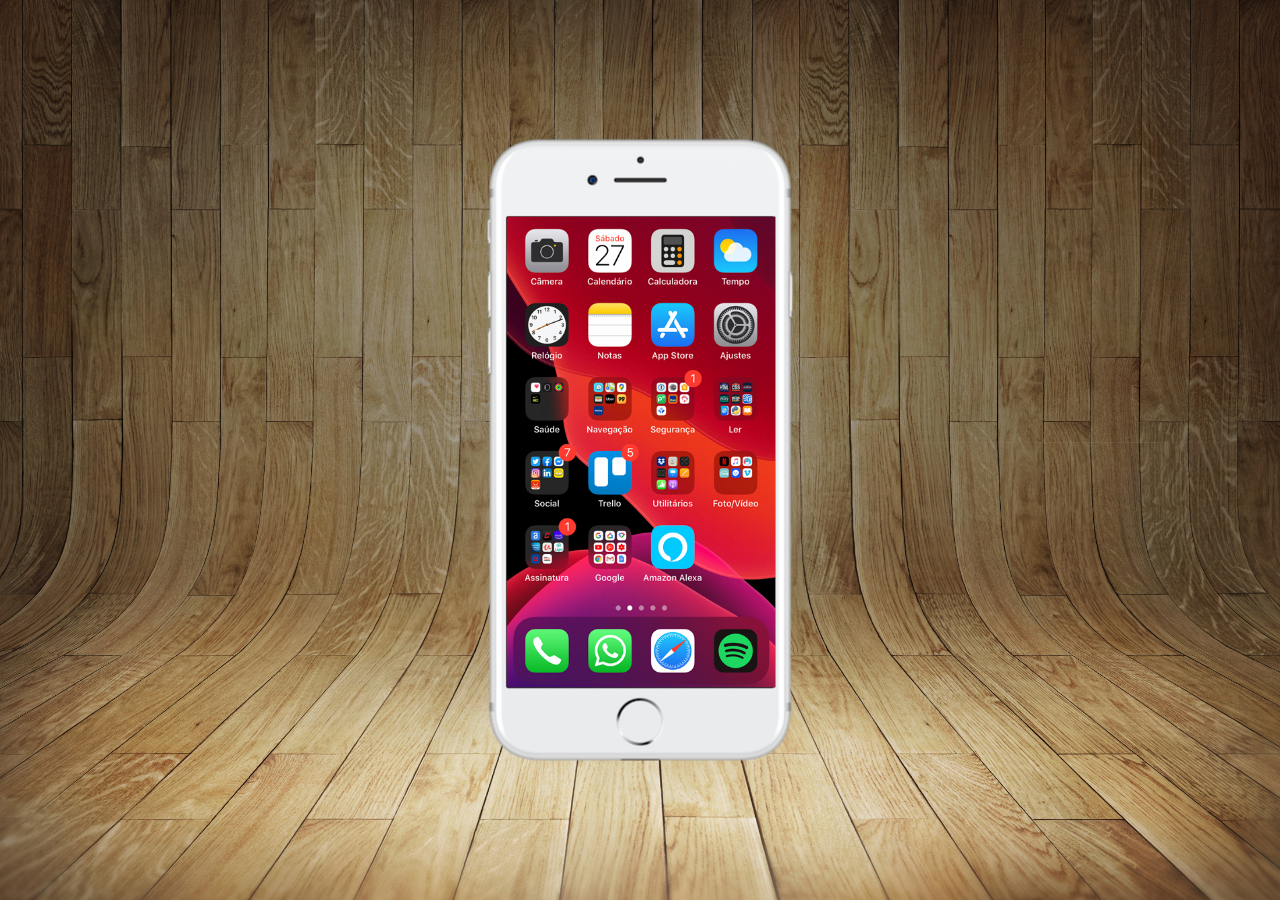
==== index.html @ aa4eaeb8 "Criei a Tela Home" ====
<!DOCTYPE html>
<html lang="pt-br">
<head>
    <meta charset="UTF-8">
    <meta name="viewport" content="width=device-width, initial-scale=1.0">
    <link rel="shortcut icon" href="favicon.ico" type="image/x-icon">
    <link rel="stylesheet" href="estilos/style.css">
    <title>Projeto Social</title>
</head>
<body>
    <main>
        <section id="telefone">

            <iframe src="home.html" name="tela" id="tela" frameborder="0"></iframe>

        </section>
        <section id="redes-sociais">

        </section>


    </main>

</body>
</html>
---- estilos/style.css ----
@charset "UTF-8";

* {
    margin: 0px;
    padding: 0px;
    font-family: Arial, Helvetica, sans-serif;
}

html, body {
    height: 100vh;
    width: 100vw;

}

body {
 background-image: url(../imagens/fundo-madeira.jpg);
 background-repeat: no-repeat;
 background-position: top center;
 background-size: cover;
 background-attachment: fixed;
}

main {
    height: 100vh;
    width: 100vw;
    position: relative;
}



#telefone {

    position: absolute; 
    top: 50%;
    left: 50%; 

    transform: translate(-50%, -50%); 
    background-image: url(../imagens/frame-iphone.png);
    background-repeat: no-repeat;
    
    height: 627px;
    width: 311px;

}

#tela {
    position: relative;
    top: 80px;
    left: 22px;
    width: 269px;
    height: 471px;
}
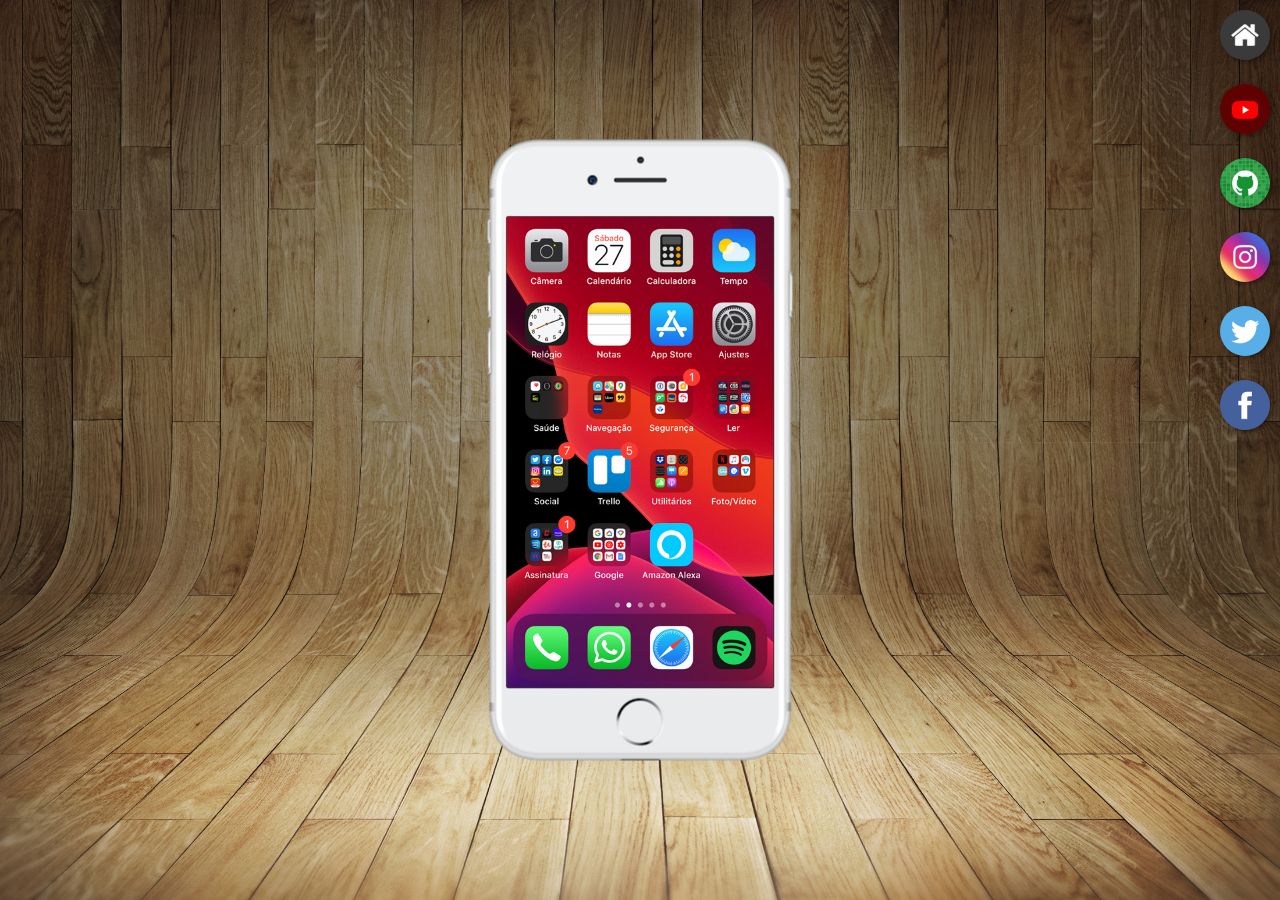
==== commit bb4b8e24: "projeto-social 2.0 (concluido)" ====
--- a/index.html
+++ b/index.html
@@ -15,6 +15,18 @@
 
         </section>
         <section id="redes-sociais">
+            
+            <a href="home.html" target="tela"><img src="imagens/logo-home.jpg" alt=""></a> <br>
+
+            <a href="youtube.html" target="tela"><img src="imagens/logo-youtube.jpg" alt=""></a> <br>
+                
+            <a href="githun.html" target="tela"><img src="imagens/logo-github.jpg" alt=""></a> <br>
+
+            <a href="instagram.html" target="tela"><img src="imagens/logo-instagram.jpg" alt=""></a> <br>
+
+            <a href="twitter.html" target="tela"><img src="imagens/logo-twitter.jpg" alt=""></a> <br>
+
+            <a href="facebook.html" target="tela"><img src="imagens/logo-facebook.jpg" alt=""></a> <br>
 
         </section>
 
--- a/estilos/style.css
+++ b/estilos/style.css
@@ -47,6 +47,25 @@
     position: relative;
     top: 80px;
     left: 22px;
-    width: 269px;
+    width: 267px;
     height: 471px;
+}
+
+#redes-sociais {
+    text-align: right;
+}
+
+
+
+#redes-sociais img {
+    width:  50px;
+    margin: 10px;
+    border-radius: 50%;
+    box-shadow: 2px 2px 5px rgba(0, 0, 0, 0.400);
+    box-sizing: border-box;
+
+}
+
+#redes-sociais img:hover {
+    border: 2px solid rgba(255, 255, 255, 0.637);
 }